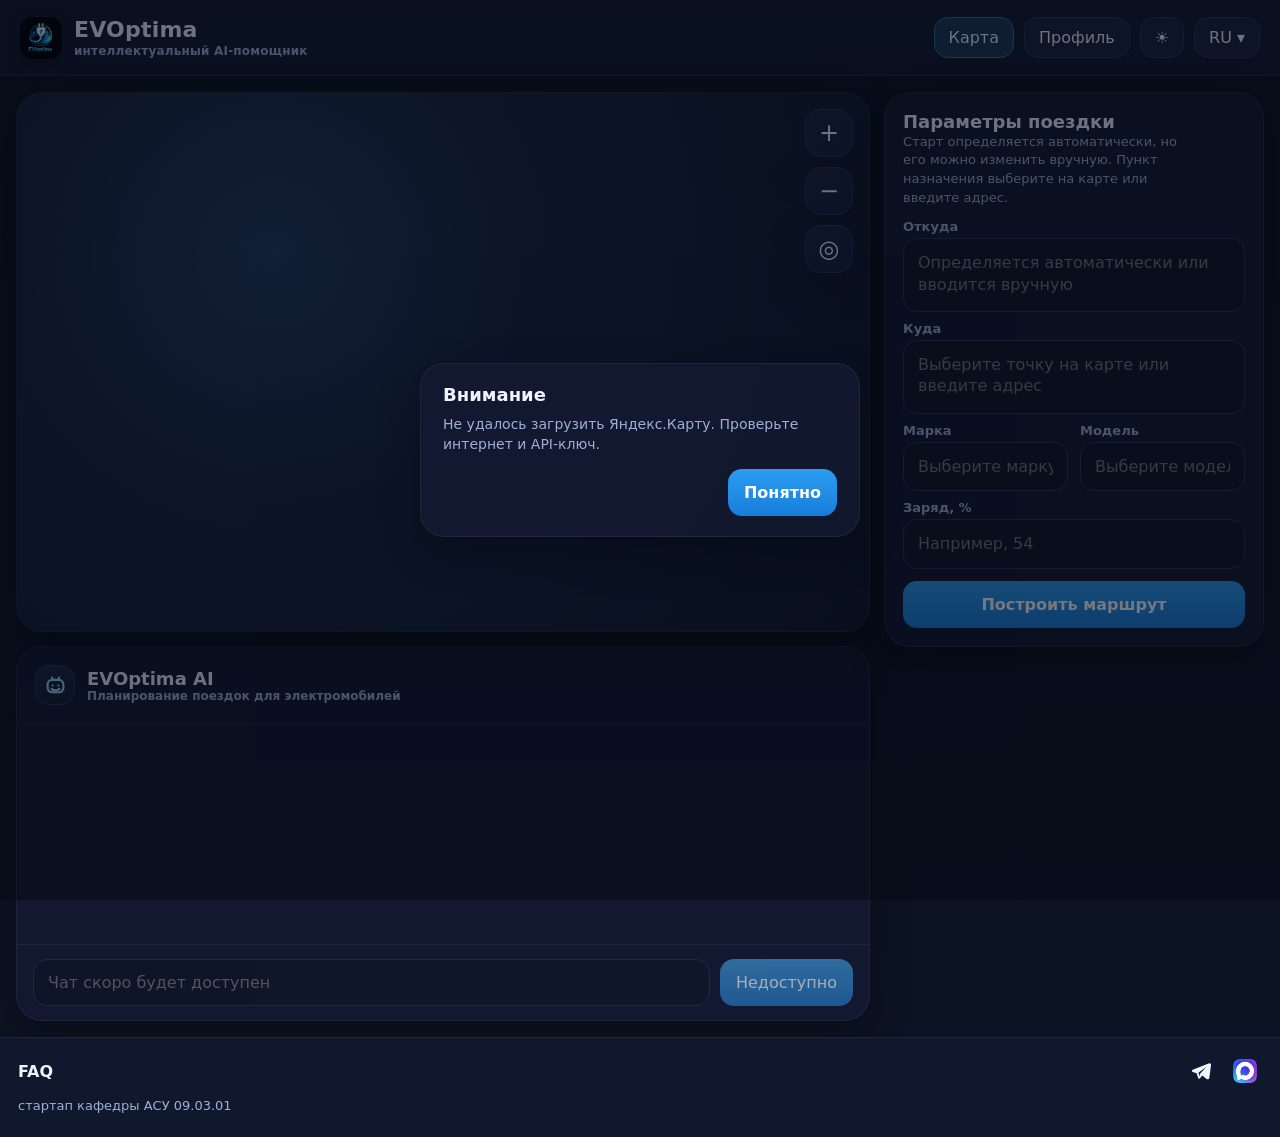
==== frontend/index.html @ 1ad1a147 "nitial ptima app" ====
<!DOCTYPE html>
<html lang="ru">
<head>
  <meta charset="UTF-8" />
  <meta name="viewport" content="width=device-width, initial-scale=1.0" />
  <meta http-equiv="Cache-Control" content="no-cache, no-store, must-revalidate" />
  <meta http-equiv="Pragma" content="no-cache" />
  <meta http-equiv="Expires" content="0" />
  <link rel="icon" href="favicon.ico?v=EVOPTIMA-V16-2026-04-22" sizes="any" />
  <title>EVOptima</title>
  <link rel="stylesheet" href="styles.css?v=EVOPTIMA-V16-2026-04-22" />
</head>
<body>
<div class="app">
  <header>
    <div class="brand">
      <img src="logo-evoptima.jpeg" alt="EVOptima logo" />
      <div style="display:flex;flex-direction:column;gap:2px">
        <span>EVOptima</span>
        <span class="brand-subtitle" id="brandSubtitle">интеллектуальный AI-помощник</span>
      </div>
    </div>
    <div class="top-actions">
      <button class="nav-btn" id="navMapBtn">Карта</button>
      <button class="nav-btn" id="navProfileBtn">Профиль</button>
      <button class="theme-btn" id="themeBtn" aria-label="Тема">☀️</button>
      <div class="lang-wrap">
        <button class="lang-btn" id="langBtn">RU ▾</button>
        <div class="lang-menu" id="langMenu">
          <button class="menu-item" type="button" data-lang="RU">Русский</button>
          <button class="menu-item" type="button" data-lang="EN">English</button>
          <button class="menu-item" type="button" data-lang="DE">Deutsch</button>
        </div>
      </div>
    </div>
  </header>

  <main>
    <section class="view" id="mapView">
      <div class="route-layout">
        <section class="shell map-shell">
          <div id="map"></div>
          <div class="map-ui">
            <button class="map-control" id="zoomInBtn" type="button">+</button>
            <button class="map-control" id="zoomOutBtn" type="button">−</button>
            <button class="map-control" id="geoBtn" type="button" title="Геопозиция">◎</button>
          </div>
        </section>

        <section class="shell chat-bottom">
          <div class="chat-header">
            <div class="bot-icon" aria-hidden="true">
              <svg viewBox="0 0 24 24" fill="none" stroke="#9ed8ff" stroke-width="1.9" stroke-linecap="round" stroke-linejoin="round">
                <rect x="5" y="7" width="14" height="11" rx="4"></rect>
                <path d="M9 7V5m6 2V5M9.5 12h.01M14.5 12h.01M8.5 15c1 .9 2.2 1.3 3.5 1.3s2.5-.4 3.5-1.3"></path>
              </svg>
            </div>
            <div>
              <div class="chat-title" id="chatTitle">EVOptima AI</div>
              <div class="brand-subtitle" id="chatSubtitle">Планирование поездок для электромобилей</div>
            </div>
          </div>
          <div class="messages" id="messages"></div>
          <div class="input-bar">
            <div class="input-wrap">
              <input id="chatInput" type="text" placeholder="Чат скоро будет доступен" disabled />
              <button class="send-btn" id="sendBtn" type="button" disabled>Недоступно</button>
            </div>
          </div>
        </section>

        <aside class="shell route-panel">
          <div>
            <div class="route-title" id="routeTitle">Параметры поездки</div>
            <div class="route-sub" id="routeSub">Адрес отправления можно подставить автоматически или ввести вручную. Для адреса назначения можно кликнуть по карте или ввести его самостоятельно.</div>
          </div>

          <div class="field-list">
            <div class="field">
              <label for="fromInput" id="fromLabel">Откуда</label>
              <textarea id="fromInput" rows="2" placeholder="Определяется автоматически или вводится вручную"></textarea>
            </div>
            <div class="field">
              <label for="toInput" id="toLabel">Куда</label>
              <textarea id="toInput" rows="2" placeholder="Выберите точку на карте или введите адрес"></textarea>
            </div>
            <div class="field-row">
              <div class="field dropdown-wrap">
                <label id="makeLabel">Марка</label>
                <input id="makeInput" type="text" autocomplete="off" placeholder="Выберите марку" />
                <div class="dropdown-panel" id="makeDropdown">
                  <div class="dropdown-search"><input id="makeSearch" type="text" placeholder="Поиск..." /></div>
                  <div class="dropdown-items" id="makeItems"></div>
                </div>
              </div>
              <div class="field dropdown-wrap">
                <label id="modelLabel">Модель</label>
                <input id="modelInput" type="text" autocomplete="off" placeholder="Выберите модель" />
                <div class="dropdown-panel" id="modelDropdown">
                  <div class="dropdown-search"><input id="modelSearch" type="text" placeholder="Поиск..." /></div>
                  <div class="dropdown-items" id="modelItems"></div>
                </div>
              </div>
            </div>
            <div class="field">
              <label for="batteryInput" id="batteryLabel">Заряд, %</label>
              <input id="batteryInput" type="number" min="0" max="100" placeholder="Например, 54" />
            </div>
          </div>

          <button class="primary-btn" id="routeBtn" type="button">Построить маршрут</button>
          <div class="route-plan hidden" id="routePlanResult" aria-live="polite"></div>
        </aside>
      </div>

      <section class="shell chat-bottom">
        <div class="chat-header">
          <div class="bot-icon" aria-hidden="true">
            <svg viewBox="0 0 24 24" fill="none" stroke="#9ed8ff" stroke-width="1.9" stroke-linecap="round" stroke-linejoin="round">
              <rect x="5" y="7" width="14" height="11" rx="4"></rect>
              <path d="M9 7V5m6 2V5M9.5 12h.01M14.5 12h.01M8.5 15c1 .9 2.2 1.3 3.5 1.3s2.5-.4 3.5-1.3"></path>
            </svg>
          </div>
          <div>
            <div class="chat-title" id="chatTitle">EVOptima AI</div>
            <div class="brand-subtitle" id="chatSubtitle">Планирование поездок для электромобилей</div>
          </div>
        </div>
        <div class="messages" id="messages"></div>
        <div class="input-bar">
          <div class="input-wrap">
            <input id="chatInput" type="text" placeholder="Чат скоро будет доступен" disabled />
            <button class="send-btn" id="sendBtn" type="button" disabled>Недоступно</button>
          </div>
        </div>
      </section>
    </section>

    <section class="view" id="profileView">
      <div class="shell profile-shell">
        <div class="profile-top">
          <div class="card">
            <div class="profile-hero">
              <div class="avatar-wrap" id="avatarWrap" style="display:none">
                <div class="profile-avatar" id="profileAvatar">EV</div>
                <button class="mini-btn" id="editPhotoBtn" type="button">Изменить фото</button>
                <input type="file" id="photoInput" accept="image/*" class="hidden" />
              </div>
              <div class="profile-user-meta">
                <div id="loggedOutBox">
                  <div class="nick" id="profileTitle">Профиль</div>
                  <div class="mail" id="profileIntro"></div>
                  <button class="login-btn" id="loginBtn" type="button">Войти в аккаунт</button>
                </div>
                <div id="loggedInBox" style="display:none">
                  <div class="name-row">
                    <div class="nick" id="profileNick">EVOptima</div>
                    <button class="mini-btn icon-only" id="editNameBtn" type="button" title="Изменить имя">
                      <svg viewBox="0 0 24 24" fill="none" stroke="currentColor" stroke-width="2"><path d="M12 20h9"/><path d="M16.5 3.5a2.1 2.1 0 0 1 3 3L7 19l-4 1 1-4 12.5-12.5Z"/></svg>
                    </button>
                  </div>
                  <div class="mail" id="profileMail"></div>
                  <div class="name-edit" id="nameEditRow">
                    <input id="nameInput" type="text" placeholder="Новое имя" />
                    <button class="mini-btn" id="saveNameBtn" type="button">Сохранить</button>
                  </div>
                  <button class="login-btn" id="logoutBtn" type="button">Выйти из аккаунта</button>
                </div>
              </div>
            </div>
          </div>

          <div class="card">
            <h3 id="statsTitle">Статистика пользователей</h3>
            <div class="stats-list">
              <div class="stat-row"><span id="statsUsersLabel">Активных пользователей за месяц</span><strong>1 248</strong></div>
              <div class="stat-row"><span id="statsTripsLabel">Среднее число поездок в неделю</span><strong>5,6</strong></div>
              <div class="stat-row"><span id="statsMapLabel">Планирование через карту</span><strong>78%</strong></div>
              <div class="stat-row"><span id="statsBatteryLabel">Средняя экономия заряда на маршруте</span><strong>12%</strong></div>
            </div>
          </div>
        </div>

        <div class="profile-grid">
          <div class="card">
            <h3 id="subscriptionTitleCard">Подписка</h3>
            <div class="meta" id="subscriptionMeta">У вас есть 5 пробных запросов</div>
            <div style="margin-top:12px"><button class="primary-btn" id="buySubscriptionBtn" type="button">Купить подписку</button></div>
          </div>
          <div class="card">
            <h3 id="historyTitle">История поездок</h3>
            <div class="history-box" id="tripHistoryBox"><div class="empty" id="tripHistory">История поездок пуста.</div></div>
          </div>
        </div>
      </div>
    </section>
  </main>

  <footer>
    <div class="faq-line">
      <button class="faq-toggle" id="faqToggle" type="button">FAQ</button>
      <div class="social-links">
        <a class="social-link" href="https://t.me/+u80NjDQpId01M2Uy" target="_blank" rel="noreferrer" aria-label="Telegram" title="Telegram">
          <svg viewBox="0 0 24 24" fill="currentColor" aria-hidden="true"><path d="M21.4 4.6a1.7 1.7 0 0 0-1.8-.2L3.7 10.8a1.1 1.1 0 0 0 .1 2.1l3.8 1.3 1.5 4.7a1.1 1.1 0 0 0 1.9.4l2.2-2.7 4.4 3.3a1.7 1.7 0 0 0 2.7-1L22 6.2a1.7 1.7 0 0 0-.6-1.6ZM9.4 13.7l7.8-5.6-6.1 6.6-.2 2.8-1.5-3.8Z"/></svg>
        </a>
        <a class="social-link" href="https://max.ru/join/ZWUdfXsSpWMmJ76GHrnJQzvInmeAFR_0VvvKdfZyq0c" target="_blank" rel="noreferrer" aria-label="Max" title="Max"><img src="max-logo.jpeg" alt="Max" /></a>
      </div>
    </div>
    <div class="faq-panel" id="faqPanel"></div>
    <div class="footer-note" id="footerNote">стартап кафедры АСУ 09.03.01</div>
  </footer>
</div>

<div class="modal-overlay" id="subscriptionOverlay" aria-hidden="true">
  <div class="auth-card modal">
    <div class="route-title" id="modalSubscriptionTitle" style="margin-bottom:8px">Подписка EVOptima</div>
    <div class="route-sub" id="modalSubscriptionText" style="margin-bottom:14px">Подписка снимает лимит пробных запросов, открывает расширенные рекомендации по поездке, помогает находить зарядки и удобнее хранить историю маршрутов.</div>
    <div class="card" style="padding:14px;margin-bottom:14px">
      <div class="route-title" id="modalSubscriptionPrice" style="font-size:16px;margin-bottom:6px">499 ₽ / месяц</div>
      <div class="route-sub" id="modalSubscriptionHint">В прототипе оплата имитируется. После подтверждения подписка активируется сразу.</div>
    </div>
    <div style="display:flex;gap:10px;justify-content:flex-end;flex-wrap:wrap">
      <button class="ghost-btn" id="subscriptionLaterBtn" type="button">Позже</button>
      <button class="primary-btn" id="subscriptionPayBtn" type="button">Перейти к оплате</button>
    </div>
  </div>
</div>

<div class="modal-overlay" id="alertOverlay" aria-hidden="true">
  <div class="auth-card modal">
    <div class="route-title" id="alertTitle" style="margin-bottom:8px">Внимание</div>
    <div class="route-sub" id="alertText" style="margin-bottom:14px">Заполните обязательные поля.</div>
    <div style="display:flex;gap:10px;justify-content:flex-end;flex-wrap:wrap">
      <button class="primary-btn" id="alertOkBtn" type="button">Понятно</button>
    </div>
  </div>
</div>

<script src="script.js?v=EVOPTIMA-V16-2026-04-22"></script>
</body>
</html>
---- frontend/styles.css ----
:root{
  --bg:#0b1020;
  --bg-grad-1:#09101d;
  --bg-grad-2:#0c1322;
  --panel:#121a30;
  --panel-2:#18233f;
  --panel-3:#0e1527;
  --line:#273457;
  --muted:#9eb0d8;
  --text:#eef4ff;
  --accent:#3fb6ff;
  --shadow:0 16px 40px rgba(0,0,0,.28);
  --radius:22px;
  --header-h:76px;
}
body.light{
  --bg:#edf3fb;
  --bg-grad-1:#f8fbff;
  --bg-grad-2:#e8eff8;
  --panel:#ffffff;
  --panel-2:#f2f6fb;
  --panel-3:#e7eef8;
  --line:#c4d1e0;
  --muted:#5f6f87;
  --text:#132238;
  --accent:#177ddc;
  --shadow:0 14px 28px rgba(31,52,84,.12);
}
*{box-sizing:border-box}
html,body{min-height:100%;margin:0;font-family:Inter,system-ui,-apple-system,Segoe UI,Roboto,Arial,sans-serif;background:linear-gradient(180deg,var(--bg-grad-1) 0%,var(--bg-grad-2) 100%);color:var(--text)}
body{overflow:auto}
button,input,textarea{font:inherit}
a{text-decoration:none;color:inherit}
img{max-width:100%}
.app{min-height:100vh;display:grid;grid-template-rows:var(--header-h) auto auto}
header{position:sticky;top:0;z-index:100;display:flex;align-items:center;justify-content:space-between;padding:16px 20px;border-bottom:1px solid rgba(255,255,255,.06);backdrop-filter:blur(10px);background:color-mix(in srgb,var(--panel) 88%, transparent)}
.brand{display:flex;align-items:center;gap:12px;font-weight:700;font-size:22px;letter-spacing:.2px}
.brand img{width:42px;height:42px;border-radius:12px;object-fit:cover;display:block;box-shadow:0 6px 18px rgba(0,0,0,.2)}
.brand-subtitle{font-size:12px;font-weight:600;color:var(--muted)}
.top-actions{display:flex;gap:10px;align-items:center;flex-wrap:wrap}
.nav-btn,.lang-btn,.menu-item,.theme-btn,.ghost-btn,.login-btn,.mini-btn,.send-btn,.primary-btn,.map-control,.back-btn{
  border:1px solid var(--line);
  background:color-mix(in srgb, var(--panel-2) 86%, transparent);
  color:var(--text);
  padding:10px 14px;
  border-radius:14px;
  cursor:pointer;
  transition:.18s ease;
}
.nav-btn.active{background:color-mix(in srgb, var(--accent) 18%, var(--panel));border-color:color-mix(in srgb, var(--accent) 45%, var(--line))}
.nav-btn:hover,.lang-btn:hover,.menu-item:hover,.theme-btn:hover,.ghost-btn:hover,.mini-btn:hover,.primary-btn:hover,.back-btn:hover,.map-control:hover{background:color-mix(in srgb, var(--panel-3) 85%, white 15%)}
.lang-wrap{position:relative;z-index:400}
.lang-menu{position:absolute;top:52px;right:0;width:172px;background:var(--panel);border:1px solid var(--line);border-radius:16px;padding:8px;display:none;box-shadow:0 20px 40px rgba(0,0,0,.22);z-index:9999}
.lang-menu.open{display:block}
.menu-item{width:100%;text-align:left}
main{padding:16px;min-height:calc(100vh - var(--header-h) - 92px);width:min(100%,1800px);margin:0 auto}
.view{display:none}
.view.active{display:block}
.shell,.card,.auth-card{background:color-mix(in srgb, var(--panel) 96%, transparent);border:1px solid rgba(255,255,255,.06);border-radius:26px;box-shadow:var(--shadow);overflow:hidden;min-height:0}
body.light .shell,body.light .card,body.light .auth-card{border-color:rgba(19,34,56,.10)}
.route-layout{display:grid;grid-template-columns:minmax(0,1fr) minmax(340px,380px);grid-template-rows:auto auto;gap:14px;align-items:start}
.map-shell{position:relative;height:540px;min-height:540px;overflow:hidden}
#map{display:block;width:100%;height:100%;min-height:540px;background:radial-gradient(circle at 30% 30%,#24395f 0%,#16233d 36%,#0f172b 100%)}
.map-ui{position:absolute;right:16px;top:16px;display:flex;flex-direction:column;gap:10px;z-index:5}
.map-control{width:48px;height:48px;padding:0;border-radius:16px;font-size:24px;display:grid;place-items:center;box-shadow:var(--shadow)}
.route-panel{grid-column:2;grid-row:1 / span 2;padding:18px;display:grid;gap:12px;align-content:start;min-height:540px;overflow:visible;position:relative;z-index:20}
.route-title{font-size:18px;font-weight:800;line-height:1.2}
.route-sub{font-size:13px;color:var(--muted);line-height:1.45;max-width:36ch}
.field-list{display:grid;gap:10px}
.field{display:grid;gap:3px}
.field label{font-size:13px;font-weight:700;color:var(--muted);line-height:1.15}
.field input,.field textarea{width:100%;background:color-mix(in srgb, var(--panel) 80%, black 20%);border:1px solid var(--line);color:var(--text);padding:13px 14px;border-radius:14px;outline:none;line-height:1.35}
.field textarea{resize:none;min-height:74px;overflow:auto}
.field-row{display:grid;grid-template-columns:1fr 1fr;gap:12px;overflow:visible}
.dropdown-wrap{position:relative}
.dropdown-panel{display:none;position:absolute;top:100%;left:0;right:0;margin-top:6px;background:var(--panel);border:1px solid var(--line);border-radius:16px;box-shadow:var(--shadow);max-height:220px;overflow:auto;z-index:60}
.dropdown-panel.open{display:block}
.dropdown-search{padding:10px 12px;border-bottom:1px solid var(--line)}
.dropdown-search input{width:100%;background:var(--panel-2);border:1px solid var(--line);color:var(--text);padding:10px 12px;border-radius:12px;outline:none}
.dropdown-items{display:grid}
.dropdown-item{padding:12px 14px;cursor:pointer;border:none;background:none;color:var(--text);text-align:left}
.dropdown-item:hover{background:var(--panel-2)}
.dropdown-empty{padding:12px 14px;color:var(--muted)}
.primary-btn{border:none;background:linear-gradient(180deg,#2d9df0,#177ddc);color:white;padding:14px 16px;font-weight:800}
.route-plan{display:grid;gap:12px;margin-top:2px;padding:14px;border:1px solid var(--line);border-radius:18px;background:color-mix(in srgb, var(--panel-2) 76%, transparent)}
.route-plan-head{display:grid;gap:8px}
.route-plan-title{font-size:15px;font-weight:800;line-height:1.25}
.route-plan-summary{font-size:13px;color:var(--muted);line-height:1.42}
.route-metrics{display:grid;grid-template-columns:repeat(2,minmax(0,1fr));gap:8px}
.route-metric{padding:10px;border-radius:14px;background:color-mix(in srgb, var(--panel) 82%, black 8%);border:1px solid color-mix(in srgb, var(--line) 82%, transparent)}
.route-metric span{display:block;font-size:11px;color:var(--muted);font-weight:700;line-height:1.15}
.route-metric strong{display:block;margin-top:4px;font-size:15px;line-height:1.2}
.route-stop-list{display:grid;gap:8px}
.route-stop{display:grid;gap:6px;padding:11px;border-radius:14px;background:color-mix(in srgb, var(--panel) 88%, transparent);border:1px solid color-mix(in srgb, var(--line) 85%, transparent)}
.route-stop-top{display:flex;justify-content:space-between;gap:10px;align-items:flex-start}
.route-stop-name{font-size:13px;font-weight:800;line-height:1.25}
.route-stop-chip{font-size:11px;font-weight:800;color:white;background:#177ddc;border-radius:999px;padding:4px 8px;white-space:nowrap}
.route-stop-meta,.route-warning{font-size:12px;color:var(--muted);line-height:1.35}
.route-warning{padding:9px 10px;border-radius:12px;background:color-mix(in srgb, #ffc857 14%, var(--panel));border:1px solid color-mix(in srgb, #ffc857 40%, var(--line))}
.route-layout > .chat-bottom{grid-column:1;grid-row:2;margin-top:0}
#mapView > .chat-bottom{display:none}
.chat-bottom{margin-top:14px;padding:0;display:grid;grid-template-rows:auto 220px auto;min-height:0}
.route-layout > .chat-bottom{margin-top:0}
.chat-header{display:flex;align-items:center;gap:12px;padding:18px;border-bottom:1px solid rgba(255,255,255,.06)}
.bot-icon{width:40px;height:40px;border-radius:14px;background:linear-gradient(180deg,#1b2948,#111b31);display:grid;place-items:center;border:1px solid var(--line);flex:0 0 auto}
.bot-icon svg{width:27px;height:27px}
.chat-title{font-size:18px;font-weight:700}
.messages{padding:18px;overflow:auto;display:flex;flex-direction:column;gap:14px;min-height:0;height:100%}
.bubble{max-width:min(920px,88%);padding:12px 14px;border-radius:18px;line-height:1.42;white-space:pre-wrap;word-break:break-word}
.bubble.bot{align-self:flex-start;background:color-mix(in srgb, var(--panel-2) 88%, transparent);border:1px solid var(--line)}
.bubble.user{align-self:flex-end;background:var(--accent);border:1px solid rgba(255,255,255,.14);color:white}
.input-bar{padding:14px 16px;border-top:1px solid rgba(255,255,255,.06)}
.input-wrap{display:flex;gap:10px}
.input-wrap input{flex:1;min-width:0;background:color-mix(in srgb, var(--panel) 80%, black 20%);border:1px solid var(--line);color:var(--text);padding:13px 14px;border-radius:14px;outline:none}
.send-btn{border:none;background:linear-gradient(180deg,#2d9df0,#177ddc);color:white;padding:0 16px}
.profile-shell{padding:22px;overflow:auto}
.profile-top{display:grid;grid-template-columns:minmax(0,1.25fr) minmax(280px,.75fr);gap:16px;margin-bottom:16px}
.profile-grid{display:grid;gap:16px;grid-template-columns:repeat(2,minmax(0,1fr));margin-top:16px}
.profile-hero{display:flex;align-items:flex-start;gap:16px}
.avatar-wrap{display:flex;flex-direction:column;align-items:center;gap:10px}
.profile-avatar{width:76px;height:76px;border-radius:24px;background:linear-gradient(180deg,#1d2a49,#101a30);display:grid;place-items:center;border:1px solid var(--line);font-weight:800;font-size:24px;color:var(--text);overflow:hidden;position:relative}
body.light .profile-avatar{background:linear-gradient(180deg,#dce8f6,#eef3f9)}
.profile-avatar img{width:100%;height:100%;object-fit:cover;display:block}
.profile-user-meta{display:flex;flex-direction:column;gap:6px}
.nick{font-size:22px;font-weight:800}
.mail{color:var(--muted);font-weight:600}
.login-btn{margin-top:10px;border:none;background:linear-gradient(180deg,#2d9df0,#177ddc);color:white;padding:11px 16px;font-weight:700;width:max-content}
.stats-list{display:grid;gap:12px}
.stat-row{display:flex;justify-content:space-between;gap:12px;padding:12px 14px;border-radius:16px;background:var(--panel-2);border:1px solid var(--line)}
.card{padding:18px;background:var(--panel)}
.card h3{margin:0 0 14px;font-size:18px}
.meta{font-size:16px;color:var(--text)}
.empty{color:var(--muted)}
.name-row{display:flex;align-items:center;gap:10px;flex-wrap:wrap}
.name-edit{display:none;align-items:center;gap:8px;flex-wrap:wrap;margin-top:8px}
.name-edit input{background:var(--panel-2);border:1px solid var(--line);color:var(--text);padding:11px 12px;border-radius:12px;outline:none;min-width:220px}
.mini-btn{padding:8px 12px;font-weight:600}
.icon-only{width:36px;height:36px;padding:0;display:grid;place-items:center;border-radius:10px}
.icon-only svg{width:16px;height:16px;display:block}
footer{border-top:1px solid rgba(255,255,255,.06);display:flex;flex-direction:column;align-items:stretch;gap:10px;padding:16px 18px 24px;background:color-mix(in srgb, var(--panel) 88%, transparent);position:relative;z-index:20}
.faq-line{display:flex;align-items:center;justify-content:space-between;gap:18px;flex-wrap:wrap;min-width:0}
.social-links{margin-left:auto;display:flex;align-items:center;justify-content:flex-end;gap:10px}
.social-link{display:inline-grid;place-items:center;width:34px;height:34px;color:var(--text)}
.social-link svg,.social-link img{width:24px;height:24px;display:block}
.social-link img{border-radius:7px;object-fit:cover}
.faq-toggle{background:none;border:none;color:var(--text);padding:0;cursor:pointer;font-weight:600}
.faq-panel{display:none;position:static;background:var(--panel);border:1px solid var(--line);border-radius:20px;box-shadow:var(--shadow);padding:8px 14px}
.faq-panel.open{display:block}
.faq-item{border-bottom:1px solid color-mix(in srgb,var(--line) 72%, transparent)}
.faq-item:last-child{border-bottom:none}
.faq-question{width:100%;background:none;border:none;color:var(--text);padding:14px 0;text-align:left;font-weight:700;cursor:pointer}
.faq-answer{display:none;color:var(--muted);padding:0 0 14px;line-height:1.5}
.faq-item.open .faq-answer{display:block}
.footer-note{color:var(--muted);font-size:13px}
.auth-page-wrap{min-height:calc(100vh - var(--header-h) - 90px);display:grid;place-items:center;padding:24px 16px}
.auth-page{width:min(560px,100%)}
.auth-card{padding:26px}
.auth-title{margin:0 0 8px;font-size:30px;line-height:1.1}
.auth-sub{margin:0 0 18px;color:var(--muted);line-height:1.45}
.auth-fields{display:grid;gap:12px}
.auth-fields input{width:100%;background:color-mix(in srgb, var(--panel) 80%, black 20%);border:1px solid var(--line);color:var(--text);padding:14px 15px;border-radius:14px;outline:none;font-size:24px;line-height:1.2;font-weight:400;-webkit-text-size-adjust:100%}
.auth-actions{display:flex;gap:10px;justify-content:flex-end;flex-wrap:wrap;margin-top:18px}
.auth-links{margin-top:16px;color:var(--muted)}
.auth-links a{color:#a9dcff}
.auth-error{color:#ff8080;margin-top:12px;min-height:22px}
.modal-overlay{position:fixed;inset:0;display:none;align-items:center;justify-content:center;background:rgba(5,10,20,.55);padding:18px;z-index:500}
.modal-overlay.open{display:flex}
.modal{max-width:520px;width:min(100%,520px)}
.hidden{display:none!important}
@media (max-width: 900px){
  .route-layout{grid-template-columns:1fr}
  .route-panel,.route-layout > .chat-bottom{grid-column:auto;grid-row:auto}
  .profile-top,.profile-grid,.field-row{grid-template-columns:1fr}
  .chat-bottom{grid-template-rows:auto 260px auto}
}
@media (max-width: 720px){
  .route-panel{padding:16px}
  .route-sub{max-width:none;font-size:12px}
  .field textarea{min-height:64px}

  header{padding:14px 14px}
  .top-actions{gap:8px;justify-content:flex-end}
  .brand{font-size:19px}
  main{padding:12px}
  .map-shell,#map{min-height:380px}
  .input-wrap{flex-direction:column}
  .send-btn{height:52px}
  .chat-bottom{grid-template-rows:auto 240px auto}
}


body[data-page="login"] .app,
body[data-page="register"] .app{grid-template-rows:var(--header-h) 1fr auto;min-height:100vh}
body[data-page="login"] main,
body[data-page="register"] main{display:grid;align-items:center;padding:28px 16px 40px}
body[data-page="login"] .auth-page-wrap,
body[data-page="register"] .auth-page-wrap{min-height:auto;width:100%;padding:0;display:grid;place-items:center}
body[data-page="login"] .auth-page,
body[data-page="register"] .auth-page{width:min(560px,100%)}
body[data-page="login"] footer,
body[data-page="register"] footer{margin-top:0;padding-top:12px}
body[data-page="login"] .faq-line,
body[data-page="register"] .faq-line{justify-content:space-between;align-items:center}
body[data-page="login"] .footer-note,
body[data-page="register"] .footer-note{text-align:left}
body[data-page="login"] .lang-wrap,
body[data-page="register"] .lang-wrap{z-index:500}
body[data-page="login"] .lang-menu,
body[data-page="register"] .lang-menu{right:0;left:auto}
body[data-page="login"] .top-actions,
body[data-page="register"] .top-actions{margin-left:auto}
@media (max-width: 720px){
  body[data-page="login"] main,
  body[data-page="register"] main{padding:16px 12px 28px}
  body[data-page="login"] .auth-card,
  body[data-page="register"] .auth-card{padding:20px}
  body[data-page="login"] .auth-title,
  body[data-page="register"] .auth-title{font-size:26px}
  body[data-page="login"] .faq-line,
  body[data-page="register"] .faq-line{gap:12px}
}


/* v2 hardening */
@media (min-width: 901px){
  .route-panel{position:relative}
}
@media (max-width: 900px){
  .map-shell{height:420px;min-height:420px}
  #map{min-height:420px}
  .route-panel{min-height:auto}
}

.route-layout{overflow:visible}
.dropdown-wrap{z-index:40}
.dropdown-panel{z-index:1200}


.history-box{
  max-height: 320px;
  overflow: auto;
  padding-right: 6px;
}
.history-box::-webkit-scrollbar{
  width: 8px;
}
.history-box::-webkit-scrollbar-thumb{
  background: color-mix(in srgb, var(--accent) 35%, var(--panel-2));
  border-radius: 999px;
}
.trip-item{
  padding: 14px 0;
  border-bottom: 1px solid var(--line);
  display: grid;
  gap: 6px;
}
.trip-item:last-child{
  border-bottom:none;
}
.trip-from{
  font-weight: 800;
  font-size: 16px;
  line-height: 1.35;
}
.trip-to{
  color: var(--text);
  font-size: 15px;
  line-height: 1.45;
}
.trip-meta{
  color: var(--muted);
  font-size: 14px;
  line-height: 1.35;
}


.input-wrap input:disabled,
.send-btn:disabled{
  opacity:.65;
  cursor:not-allowed;
}
.send-btn:disabled{
  filter: grayscale(.2);
}

.auth-fields input:focus,.auth-fields input:active{font-size:24px;line-height:1.2;font-weight:400}


.auth-card.modal{
  padding: 20px 22px;
  border-radius: 24px;
}
.modal{
  max-width: 440px;
  width: min(100%, 440px);
}
.modal .route-title{
  font-size: 18px;
  line-height: 1.2;
}
.modal .route-sub{
  font-size: 14px;
  line-height: 1.45;
  max-width: none;
}


.auth-fields input{
  font-size:22px !important;
  line-height:1.2 !important;
  font-weight:400 !important;
  font-family:inherit !important;
  -webkit-text-size-adjust:100%;
  transition:background-color 9999s ease-in-out 0s;
}
.auth-fields input::placeholder{
  font-size:22px;
  line-height:1.2;
  font-weight:400;
}
.auth-fields input:focus,
.auth-fields input:active{
  font-size:22px !important;
  line-height:1.2 !important;
  font-weight:400 !important;
}
.auth-fields input:-webkit-autofill,
.auth-fields input:-webkit-autofill:hover,
.auth-fields input:-webkit-autofill:focus,
.auth-fields input:-webkit-autofill:active{
  -webkit-text-fill-color: var(--text);
  caret-color: var(--text);
  font-size:22px !important;
  line-height:1.2 !important;
  font-weight:400 !important;
  box-shadow: 0 0 0 1000px color-mix(in srgb, var(--panel) 80%, black 20%) inset !important;
  border:1px solid var(--line) !important;
}
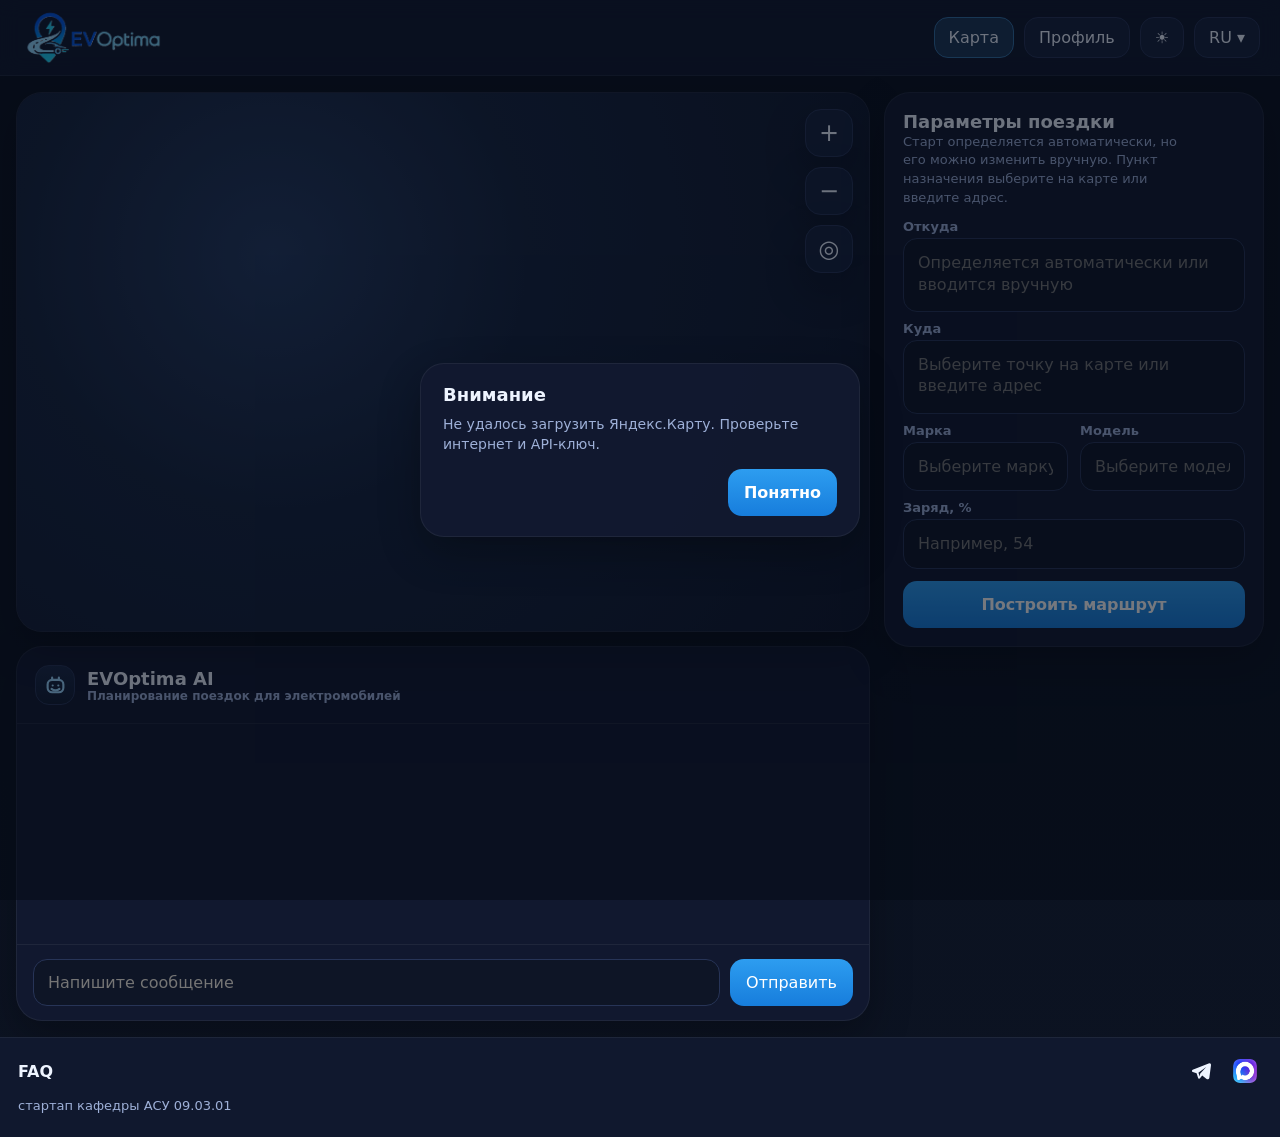
==== commit cafb007b: "Integrate Ollama chat and update branding" ====
--- a/frontend/index.html
+++ b/frontend/index.html
@@ -6,19 +6,15 @@
   <meta http-equiv="Cache-Control" content="no-cache, no-store, must-revalidate" />
   <meta http-equiv="Pragma" content="no-cache" />
   <meta http-equiv="Expires" content="0" />
-  <link rel="icon" href="favicon.ico?v=EVOPTIMA-V16-2026-04-22" sizes="any" />
+  <link rel="icon" href="favicon.ico?v=EVOPTIMA-V22-2026-04-30" sizes="any" />
   <title>EVOptima</title>
-  <link rel="stylesheet" href="styles.css?v=EVOPTIMA-V16-2026-04-22" />
+  <link rel="stylesheet" href="styles.css?v=EVOPTIMA-V22-2026-04-30" />
 </head>
 <body>
 <div class="app">
   <header>
-    <div class="brand">
-      <img src="logo-evoptima.jpeg" alt="EVOptima logo" />
-      <div style="display:flex;flex-direction:column;gap:2px">
-        <span>EVOptima</span>
-        <span class="brand-subtitle" id="brandSubtitle">интеллектуальный AI-помощник</span>
-      </div>
+    <div class="brand" aria-label="EVOptima">
+      <img class="brand-logo" src="logotip.png" alt="EVOptima" />
     </div>
     <div class="top-actions">
       <button class="nav-btn" id="navMapBtn">Карта</button>
@@ -63,8 +59,8 @@
           <div class="messages" id="messages"></div>
           <div class="input-bar">
             <div class="input-wrap">
-              <input id="chatInput" type="text" placeholder="Чат скоро будет доступен" disabled />
-              <button class="send-btn" id="sendBtn" type="button" disabled>Недоступно</button>
+              <input id="chatInput" type="text" placeholder="Напишите сообщение" />
+              <button class="send-btn" id="sendBtn" type="button">Отправить</button>
             </div>
           </div>
         </section>
@@ -129,8 +125,8 @@
         <div class="messages" id="messages"></div>
         <div class="input-bar">
           <div class="input-wrap">
-            <input id="chatInput" type="text" placeholder="Чат скоро будет доступен" disabled />
-            <button class="send-btn" id="sendBtn" type="button" disabled>Недоступно</button>
+            <input id="chatInput" type="text" placeholder="Напишите сообщение" />
+            <button class="send-btn" id="sendBtn" type="button">Отправить</button>
           </div>
         </div>
       </section>
@@ -236,6 +232,6 @@
   </div>
 </div>
 
-<script src="script.js?v=EVOPTIMA-V16-2026-04-22"></script>
+<script src="script.js?v=EVOPTIMA-V22-2026-04-30"></script>
 </body>
 </html>
--- a/frontend/styles.css
+++ b/frontend/styles.css
@@ -34,9 +34,9 @@
 a{text-decoration:none;color:inherit}
 img{max-width:100%}
 .app{min-height:100vh;display:grid;grid-template-rows:var(--header-h) auto auto}
-header{position:sticky;top:0;z-index:100;display:flex;align-items:center;justify-content:space-between;padding:16px 20px;border-bottom:1px solid rgba(255,255,255,.06);backdrop-filter:blur(10px);background:color-mix(in srgb,var(--panel) 88%, transparent)}
-.brand{display:flex;align-items:center;gap:12px;font-weight:700;font-size:22px;letter-spacing:.2px}
-.brand img{width:42px;height:42px;border-radius:12px;object-fit:cover;display:block;box-shadow:0 6px 18px rgba(0,0,0,.2)}
+header{position:sticky;top:0;z-index:100;height:var(--header-h);display:flex;align-items:center;justify-content:space-between;padding:0 20px;border-bottom:1px solid rgba(255,255,255,.06);backdrop-filter:blur(10px);background:color-mix(in srgb,var(--panel) 88%, transparent);overflow:visible}
+.brand{height:100%;display:flex;align-items:flex-start;min-width:0}
+.brand-logo{display:block;width:auto;height:145px;max-width:42vw;object-fit:contain;transform:translateY(-33px)}
 .brand-subtitle{font-size:12px;font-weight:600;color:var(--muted)}
 .top-actions{display:flex;gap:10px;align-items:center;flex-wrap:wrap}
 .nav-btn,.lang-btn,.menu-item,.theme-btn,.ghost-btn,.login-btn,.mini-btn,.send-btn,.primary-btn,.map-control,.back-btn{
@@ -179,9 +179,9 @@
   .route-sub{max-width:none;font-size:12px}
   .field textarea{min-height:64px}
 
-  header{padding:14px 14px}
+  header{padding:0 14px}
   .top-actions{gap:8px;justify-content:flex-end}
-  .brand{font-size:19px}
+  .brand-logo{height:125px;max-width:42vw;transform:translateY(-23px)}
   main{padding:12px}
   .map-shell,#map{min-height:380px}
   .input-wrap{flex-direction:column}
